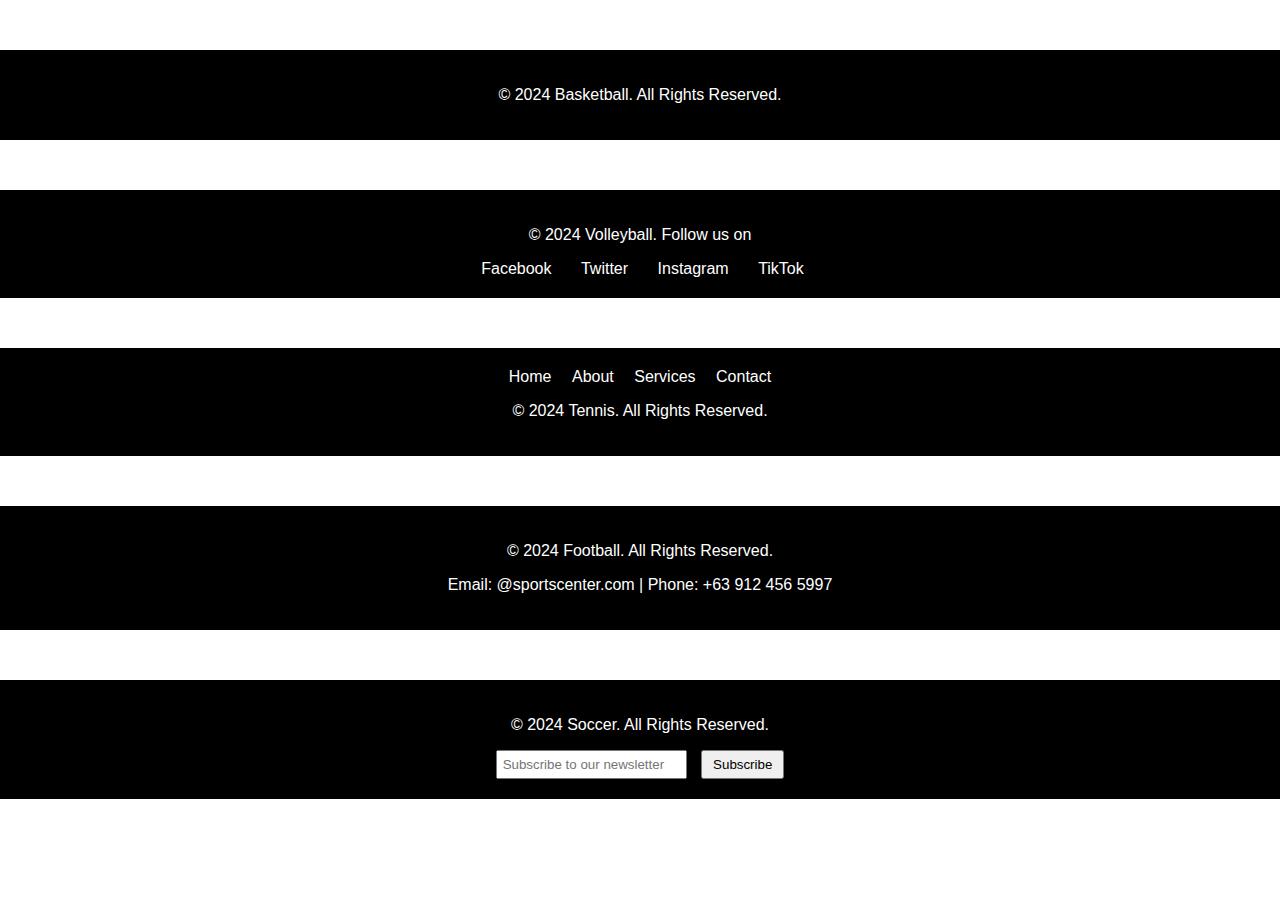
==== pages/Footer/index.html @ c990eee2 "done all" ====
<!DOCTYPE html>
<html lang="en">
<head>
    <meta charset="UTF-8">
    <meta name="viewport" content="width=device-width, initial-scale=1.0">
    <title>Footers</title>
    <link rel="stylesheet" href="./assets/css/style.css">
    <link rel="stylesheet" href="https://cdnjs.cloudflare.com/ajax/libs/font-awesome/5.15.3/css/all.min.css" integrity="sha512-iBBXm8fW90+nuLcSKlbmrPcLa0OT92xO1BIsZ+ywDWZCvqsWgccV3gFoRBv0z+8dLJgyAHIhR35VZc2oM/gI1w==" crossorigin="anonymous" referrerpolicy="no-referrer" />
</head>
<body>

    <!-- Basic Footer -->
    <footer id="basic-footer">
        <p>&copy; 2024 Basketball. All Rights Reserved.</p>
    </footer>

    <!-- Social Media Footer -->
    <footer id="social-footer">
        <p>&copy; 2024 Volleyball. Follow us on</p>
        <div class="social-media">
            <a href="#"><i class="fab fa-facebook-f"></i> Facebook</a>
            <a href="#"><i class="fab fa-twitter"></i> Twitter</a>
            <a href="#"><i class="fab fa-instagram"></i> Instagram</a>
            <a href="#"><i class="fab fa-tiktok"></i> TikTok</a>
        </div>
    </footer>

    <!-- Navigation Footer -->
    <footer id="nav-footer">
        <nav>
            <a href="#"><i class="fas fa-home"></i> Home</a>
            <a href="#"><i class="fas fa-check-circle"></i> About</a>
            <a href="#"><i class="fas fa-check-circle"></i> Services</a>
            <a href="#"><i class="fas fa-phone"></i> Contact</a>
        </nav>
        <p>&copy; 2024 Tennis. All Rights Reserved.</p>
    </footer>

    <!-- Contact Information Footer -->
    <footer id="contact-footer">
        <p>&copy; 2024 Football. All Rights Reserved.</p>
        <div class="contact-info">
            <p>Email: @sportscenter.com | Phone: <i class="fas fa-phone"></i> +63 912 456 5997</p>
        </div>
    </footer>

    <!-- Newsletter Subscription Footer -->
    <footer id="newsletter-footer">
        <p>&copy; 2024 Soccer. All Rights Reserved.</p>
        <div class="newsletter">
            <form action="#" method="post">
                <input type="email" name="email" placeholder="Subscribe to our newsletter">
                <input type="submit" value="Subscribe">
            </form>
        </div>
    </footer>

</body>
</html>
---- pages/Footer/assets/css/style.css ----
body {
    font-family: Arial, sans-serif;
    margin: 0;
    padding: 0;
}

footer {
    color: white;
    text-align: center;
    padding: 20px;
    margin-top: 50px;
}

#basic-footer {
    background-color: black;
}

#social-footer {
    background-color: black;
    color: white;
}

#social-footer .social-media a {
    color: white;
    margin: 0 10px;
    text-decoration: none;
}
#social-footer .social-media a i {
    margin-right: 5px;
}

#nav-footer {
    background-color: black;
}

#nav-footer nav a {
    color: white;
    margin: 8px;
    text-decoration: none;
}

#contact-footer {
    background-color: black;
}

#contact-footer .contact-info {
    margin-top: 10px;
}

#newsletter-footer {
    background-color: black;
}

#newsletter-footer .newsletter {
    margin-top: 10px;
}

#newsletter-footer input[type="email"] {
    padding: 5px;
    margin-right: 10px;
}

#newsletter-footer input[type="submit"] {
    padding: 5px 10px;
}
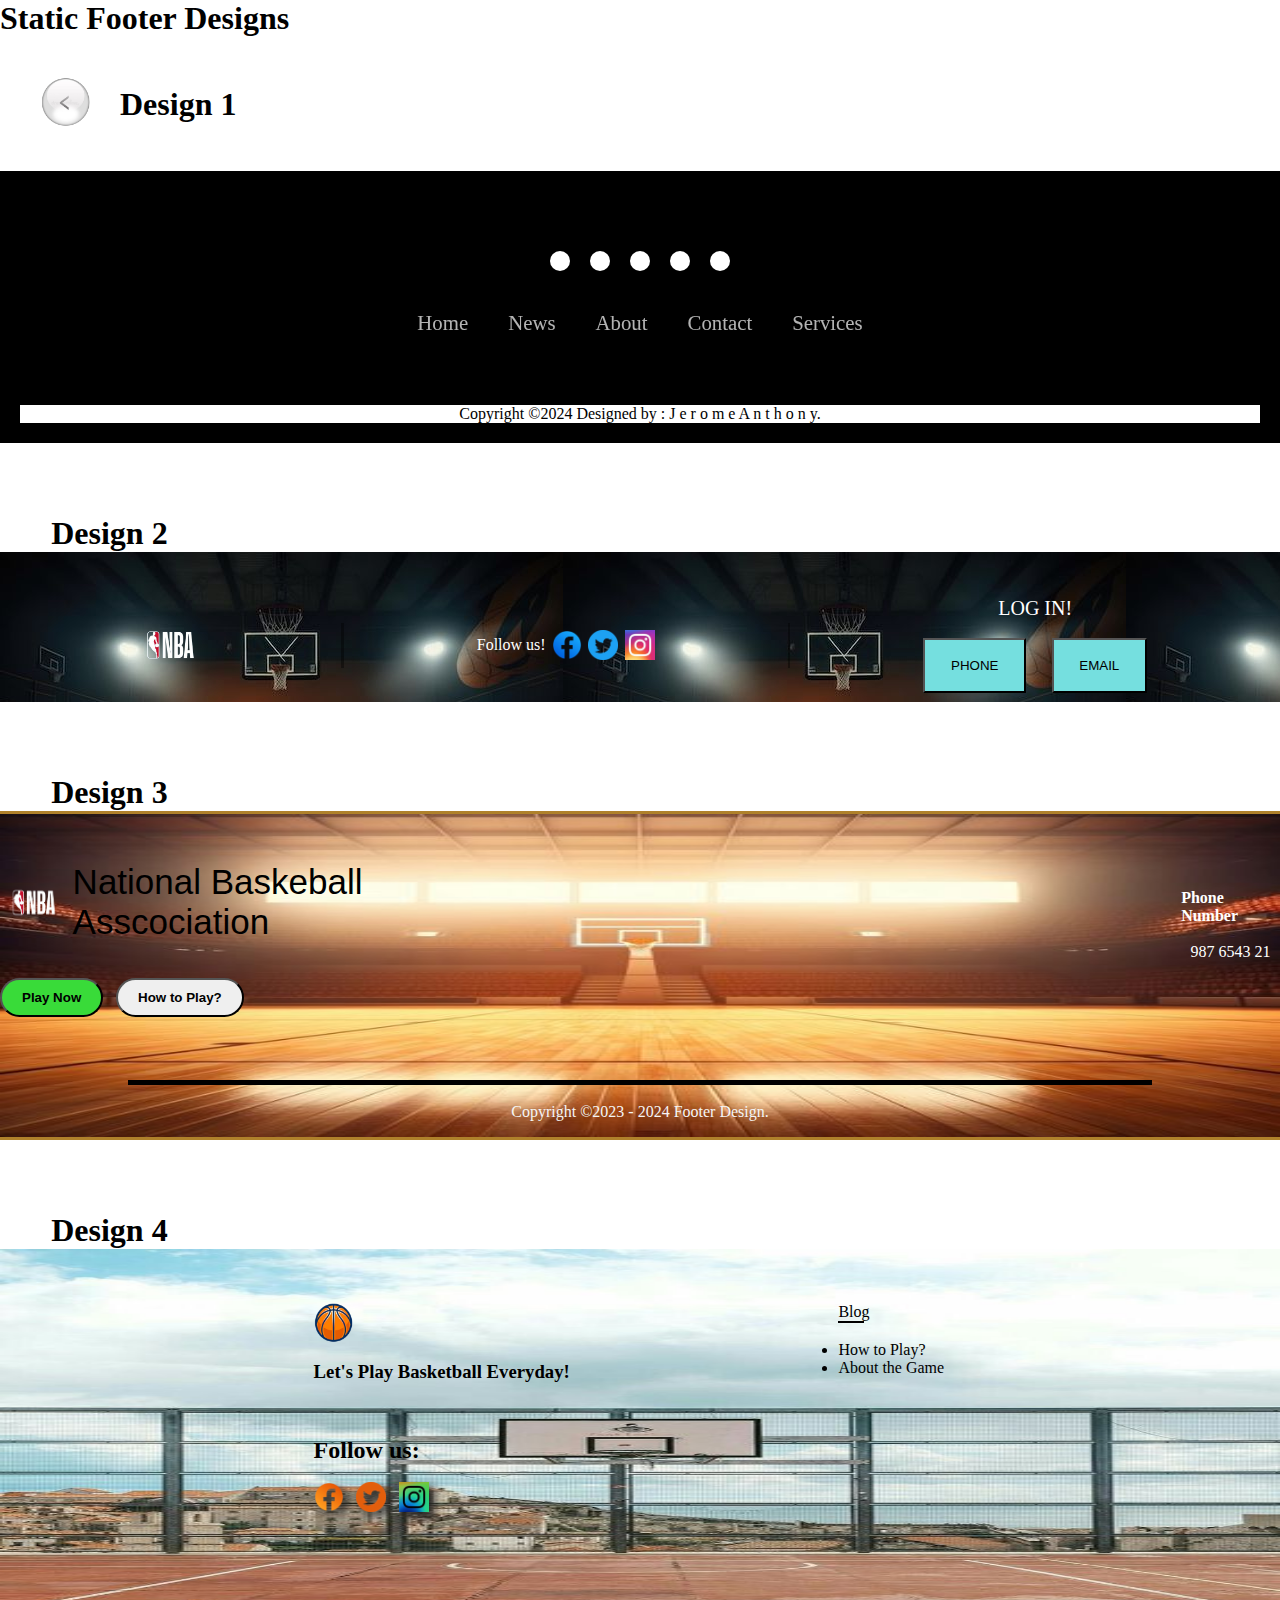
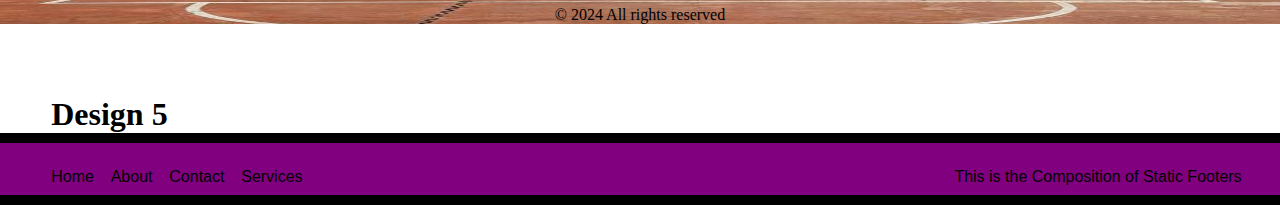
==== commit fe10630f: "done static headers and footes" ====
--- a/pages/Footer/index.html
+++ b/pages/Footer/index.html
@@ -3,57 +3,160 @@
 <head>
     <meta charset="UTF-8">
     <meta name="viewport" content="width=device-width, initial-scale=1.0">
-    <title>Footers</title>
+    <title>Document</title>
+    <link rel="stylesheet" href="https://cdnjs.cloudflare.com/ajax/libs/font-awesome/6.5.2/css/all.min.css" 
+    integrity="sha512-SnH5WK+bZxgPHs44uWIX+LLJAJ9/2PkPKZ5QiAj6Ta86w+fsb2TkcmfRyVX3pBnMFcV7oQPJkl9QevSCWr3W6A==" crossorigin="anonymous" referrerpolicy="no-referrer" />
     <link rel="stylesheet" href="./assets/css/style.css">
-    <link rel="stylesheet" href="https://cdnjs.cloudflare.com/ajax/libs/font-awesome/5.15.3/css/all.min.css" integrity="sha512-iBBXm8fW90+nuLcSKlbmrPcLa0OT92xO1BIsZ+ywDWZCvqsWgccV3gFoRBv0z+8dLJgyAHIhR35VZc2oM/gI1w==" crossorigin="anonymous" referrerpolicy="no-referrer" />
 </head>
 <body>
-
-    <!-- Basic Footer -->
-    <footer id="basic-footer">
-        <p>&copy; 2024 Basketball. All Rights Reserved.</p>
-    </footer>
-
-    <!-- Social Media Footer -->
-    <footer id="social-footer">
-        <p>&copy; 2024 Volleyball. Follow us on</p>
-        <div class="social-media">
-            <a href="#"><i class="fab fa-facebook-f"></i> Facebook</a>
-            <a href="#"><i class="fab fa-twitter"></i> Twitter</a>
-            <a href="#"><i class="fab fa-instagram"></i> Instagram</a>
-            <a href="#"><i class="fab fa-tiktok"></i> TikTok</a>
+    <h1> Static Footer Designs</h1>
+  <div class="static1">
+    <a href="../../index.html" class="back-button">
+      <img src="./assets/img/back.png" alt="back" />
+    </a>
+    <h1>Design 1</h1>
+  </div>
+    <footer>
+        <div class="footerContainer">
+            <div class="socialIcons">
+                <a href=""><i class="fa-brands fa-facebook"></i></a>
+                <a href=""><i class="fa-brands fa-instagram"></i></a>
+                <a href=""><i class="fa-brands fa-twitter"></i></a>
+                <a href=""><i class="fa-brands fa-google-plus"></i></a>
+                <a href=""><i class="fa-brands fa-youtube"></i></a>
+            </div>
+            <div class="footerNav">
+                <ul>
+                    <li><a href="">Home</a></li>
+                    <li><a href="">News</a></li>
+                    <li><a href="">About</a></li>
+                    <li><a href="">Contact</a></li>
+                    <li><a href="">Services</a></li>
+                </ul>
+            </div>
+        </div>
+        <div class="footerBottom">
+            <p>Copyright &copy;2024 Designed by : J e r o m e A n t h o n y.</p>
         </div>
     </footer>
 
-    <!-- Navigation Footer -->
-    <footer id="nav-footer">
-        <nav>
-            <a href="#"><i class="fas fa-home"></i> Home</a>
-            <a href="#"><i class="fas fa-check-circle"></i> About</a>
-            <a href="#"><i class="fas fa-check-circle"></i> Services</a>
-            <a href="#"><i class="fas fa-phone"></i> Contact</a>
-        </nav>
-        <p>&copy; 2024 Tennis. All Rights Reserved.</p>
+
+    <div class="static2">
+        <h1>Design 2</h1>
+    </div>
+    
+        <footer class="static-2">
+                <div class="left">
+                    <img src="./assets/img/nba.png" alt="mastery" class="mastery" />
+                </div>
+    <div class="divider"></div>
+                <div class="mid">
+                    <p>Follow us!</p>
+                    <img src="./assets/img/facebook2.png" alt="fb" class="facebook" />
+                    <img src="./assets/img/twitter.png" alt="twt" class="twitter" />
+                    <img src="./assets/img/instagram2.jpg" alt="ig" class="instagram" />
+                </div>
+    <div class="divider"></div>
+                <div class="right">
+                    <p>LOG IN!</p>
+                    <div class="contacts">
+                        <button>PHONE</button>
+                        <button>EMAIL</button>
+                    </div>
+                </div>
+        </footer>
+
+
+    <div class="static3">
+        <h1>Design 3</h1>
+    </div>
+    
+    <footer class="static-3">
+        <div class="upper">
+            <div class="left">
+    
+                <div class="logo">
+                    <img src="./assets/img/nba.png" alt="coin-logo" class="coin-logo" />
+                    <p>National Baskeball Asscociation</p>
+                </div>
+
+                <div class="play">
+                    <button class="play-button">Play Now</button>
+                    <button>How to Play?</button>
+                </div>
+            </div>
+            <div class="right">
+                <p><span>Phone Number</span></p>
+                <p>987 6543 21</p>
+            </div>
+        </div>
+    
+    <div class="divider"></div>
+    
+        <div class="lower">
+            <p>Copyright &copy;2023 - 2024 Footer Design.</p>
+        </div>
     </footer>
+    
+    
+    <div class="static4">
+       <h1>Design 4</h1>
+    </div>
+    
+    <footer class="static-4">
+        <div class="upper">
+            <div class="left">
+                <img src="./assets/img/basketball.png" alt="basketball" class="basketball" />
+                <h3 class="desc">
+                    Let's Play Basketball Everyday!
+                </h3>
+                <br>
+                <h2>Follow us:</h2>
+    
+                <div class="social-medias">
+                    <a href=""><img src="./assets/img/facebook2.png" alt="facebook"/></a>
+                    <a href=""><img src="./assets/img/twitter.png" alt="twitter"/></a>
+                    <a href=""><img src="./assets/img/instagram2.jpg" alt="instagram"/></a>
+                </div>
+            </div>
 
-    <!-- Contact Information Footer -->
-    <footer id="contact-footer">
-        <p>&copy; 2024 Football. All Rights Reserved.</p>
-        <div class="contact-info">
-            <p>Email: @sportscenter.com | Phone: <i class="fas fa-phone"></i> +63 912 456 5997</p>
+            <div class="mid1">
+            <div class="line"></div>
+            </div>
+
+            <div class="mid2">
+                <p class="title">Blog</p>
+
+                <div class="line"></div>
+
+                <ul class="list">
+                    <li>How to Play?</li>
+                    <li>About the Game</li>
+                </ul>
+            </div>
+            </div>
+        </div>
+
+        <div class="lower">
+            <p>© 2024 All rights reserved</p>
         </div>
     </footer>
 
-    <!-- Newsletter Subscription Footer -->
-    <footer id="newsletter-footer">
-        <p>&copy; 2024 Soccer. All Rights Reserved.</p>
-        <div class="newsletter">
-            <form action="#" method="post">
-                <input type="email" name="email" placeholder="Subscribe to our newsletter">
-                <input type="submit" value="Subscribe">
-            </form>
-        </div>
+    <div class="static5">
+        <h1>Design 5</h1>
+    </div>
+    
+    <footer class="static-5">
+        <nav class="contacts">
+            <a href="">Home</a>
+            <a href="">About</a>
+            <a href="">Contact</a>
+            <a href="">Services</a>
+        </nav>
+    
+        <p>This is the Composition of Static Footers</p>
     </footer>
-
+    
+    </section>
 </body>
-</html>
+</html>--- a/pages/Footer/assets/css/style.css
+++ b/pages/Footer/assets/css/style.css
@@ -1,65 +1,443 @@
-body {
-    font-family: Arial, sans-serif;
+*{
+    padding: 0;
     margin: 0;
-    padding: 0;
-}
-
-footer {
+    box-sizing: border-box;
+}
+
+.static1 {
+    display: flex;
+    align-items: center;
+    gap: 10px;
+    margin: 20px;
+}
+.back-button{
+    display: inline-block;
+    margin: 10px;
+    cursor: pointer;
+}
+
+.back-button img{
+    width: 70px;
+    height: auto;
+    transition: transform 0.3s ease;
+    color: black;
+}
+
+.back-button img:hover{
+    transform: scale(1.1);
+}
+.navigation {
+    display: flex;
+    gap: 15px;
+}
+footer{
+    background-color: black;
+}
+
+.footerContainer{
+    width: 100%;
+    padding: 70px 30px 20px;
+}
+.socialIcons{
+    display: flex;
+    justify-content: center;
+}
+.socialIcons a{
+    text-decoration: none;
+    padding: 10px;
+    background-color: white;
+    margin: 10px;
+    border-radius: 50%;
+}
+.socialIcons a i{
+    font-size: 2em;
+    color: black;
+    opacity: 0.9;
+}
+.footerNav{
+    margin: 30px 0;
+}
+.footerNav ul{
+    display: flex;
+    justify-content: center;
+}
+.footerNav ul li a{
     color: white;
+    margin: 20px;
+    text-decoration: none;
+    font-size: 1.3em;
+    opacity: 0.7;
+    transition: 0.5s;
+}
+.footerBottom{
+    background-color: #000;
+    padding: 20px;
     text-align: center;
-    padding: 20px;
-    margin-top: 50px;
-}
-
-#basic-footer {
-    background-color: black;
-}
-
-#social-footer {
-    background-color: black;
-    color: white;
-}
-
-#social-footer .social-media a {
-    color: white;
-    margin: 0 10px;
-    text-decoration: none;
-}
-#social-footer .social-media a i {
-    margin-right: 5px;
-}
-
-#nav-footer {
-    background-color: black;
-}
-
-#nav-footer nav a {
-    color: white;
-    margin: 8px;
-    text-decoration: none;
-}
-
-#contact-footer {
-    background-color: black;
-}
-
-#contact-footer .contact-info {
-    margin-top: 10px;
-}
-
-#newsletter-footer {
-    background-color: black;
-}
-
-#newsletter-footer .newsletter {
-    margin-top: 10px;
-}
-
-#newsletter-footer input[type="email"] {
-    padding: 5px;
-    margin-right: 10px;
-}
-
-#newsletter-footer input[type="submit"] {
-    padding: 5px 10px;
-}
+}
+.footerBottom p{
+    color: black;
+    background-color: white;
+}
+.designer{
+    text-transform: uppercase;
+    letter-spacing: 1px;
+    font-weight: 400;
+    margin: 0px;
+}
+
+/* Footer 2*/
+
+.static2 {
+    margin-top: 8vh;
+    margin-left: 4vw;
+    width: auto;
+    display: flex;
+
+    & > p{
+        margin-bottom: 1.5vh;
+
+        & > span {
+            font-weight: bold;
+            margin-right: 15px;
+        }
+    }
+}
+
+footer.static-2{
+    width: 100vw;
+    height: auto;
+    display: flex;
+    background-image: url(../img/nba\ bg.jpg);
+    justify-content: space-evenly;
+    align-items: center;
+    flex-direction: row;
+    padding-top: 5vh;
+    padding-bottom: 1vh;
+
+    & > .divider{
+        height: 5vh;
+        width: 0.2vw;
+        background-color: rgba(0, 0, 0, 0.377);
+    }
+
+    & > .left{
+        display: flex;
+        justify-content: center;
+        align-items: center;
+
+        & > img{
+            height: 50px;
+        }
+    }
+
+    & > .mid{
+        display: flex;
+        justify-content: center;
+        align-items: center;
+        gap: 0.5vw;
+        color: white;
+
+        & > img{
+            height: 30px;
+        }
+    }
+
+    & > .right {
+        display: flex;
+        justify-content: center;
+        align-items: center;
+        flex-direction: column;
+        gap: 2vh;
+        color: white;
+
+        & > img {
+            height: 50px;
+        }
+
+        & > p {
+            font-size: 20px;
+        }
+
+        & > .contacts {
+            display: flex;
+            justify-content: center;
+            gap: 2vw;
+
+            & > button{
+                background-color: rgb(117, 223, 223);
+                padding: 2vh 2vw;
+            }
+        }
+    }
+}
+
+/* Static Design 3*/
+
+.static3 {
+    margin-top: 8vh;
+    margin-left: 4vw;
+    width: auto;
+    display: flex;
+
+    & > p {
+        margin-bottom: 1.5vh;
+
+        & > span {
+            font-weight: bold;
+            margin-right: 15px;
+        }
+    }
+}
+
+footer.static-3 {
+    width: 100vw;
+    height: auto;
+    display: flex;
+    justify-content: space-between;
+    align-items: center;
+    flex-direction: column;
+    background-image: url(../img/white\ bg.jpg);
+    background-size: 100% 100%;
+    border-top: 3px rgb(175, 129, 43) solid;
+    border-bottom: 3px rgb(175, 129, 43) solid;
+
+    & > .upper {
+        display: flex;
+        margin-top: 3rem;
+        gap: 50vw;
+
+        & > .left {
+            display: flex;
+            align-items: flex-start;
+            flex-direction: column;
+            gap: 4vh;
+
+            & > .logo {
+                display: flex;
+                align-items: center;
+                gap: 0.4vw;
+
+                & > img.coin-logo {
+                    height: 45px;
+                }
+
+                & > p {
+                    font-size: 35px;
+                    font-weight: 350;
+                    font-family: 'Bangers', sans-serif;
+                }
+            }
+
+            & > .play {
+                display: flex;
+                justify-content: flex-start;
+                align-items: center;
+                flex-direction: row;
+                gap: 1vw;
+
+                & > button.play-button {
+                    display: flex;
+                    padding: 10px 20px;
+                    border-radius: 25px;
+                    font-weight: 750;
+                    background-color: rgb(57, 219, 57);
+                }
+
+                & > button {
+                    display: flex;
+                    padding: 10px 20px;
+                    border-radius: 25px;
+                    font-weight: 750;
+                }
+            }
+
+            & > .social-medias {
+                display: flex;
+                gap: 1vw;
+
+                & > a {
+                    & > img {
+                        filter: invert(0.5);
+                        height: 30px;
+                    }
+                }
+            }
+        }
+
+        & > .right {
+            display: flex;
+            align-items: center;
+            flex-direction: column;
+            gap: 2vh;
+            color: white;
+
+            & > p {
+                font-weight: 300;
+
+                & > span {
+                    display: flex;
+                    font-weight: bold;
+                    margin-top: 3vh;
+                }
+            }
+
+        }
+    }
+
+    & > .divider {
+        margin-top: 7vh;
+        margin-bottom: 2vh;
+        height: 0.5vh;
+        width: 80vw;
+        background-color: black;
+    }
+
+    & > .lower {
+        display: flex;
+        justify-content: center;
+        align-items: center;
+        flex-direction: row;
+        margin-bottom: 1rem;
+        gap: 45vw;
+        color: whitesmoke;
+
+            }
+        }
+    
+
+
+
+/* Static Design 4*/
+
+.static4 {
+    margin-top: 8vh;
+    margin-left: 4vw;
+    width: auto;
+    display: flex;
+
+    & > p {
+        margin-bottom: 1.5vh;
+
+        & > span {
+            font-weight: bold;
+            margin-right: 15px;
+        }
+    }
+}
+
+footer.static-4 {
+    width: 100vw;
+    height: auto;
+    display: flex;
+    background-image: url(../img/bg8.jpg);
+    background-size: 100% 130%;
+    justify-content: space-between;
+    align-items: center;
+    flex-direction: column;
+
+    & > .upper {
+        display: flex;
+        align-items: flex-start;
+        flex-direction: row;
+        gap: 3vw;
+        margin: 6vh 5vw 10vh 5vw;
+
+        & > .left {
+            display: flex;
+            justify-content: flex-start;
+            align-items: flex-start;
+            flex-direction: column;
+            width: 30vw;
+            margin-right: 5vw;
+            gap: 2vh;
+
+            & > img.basketball {
+                height: 40px;
+            }
+
+            & > p {
+                font-family: "Source Sans 3", sans-serif;
+            }
+
+            & > .social-medias {
+                display: flex;
+                gap: 1vw;
+
+                & > a {
+                    & > img {
+                        filter: invert(1) drop-shadow(5px 5px 5px #222);
+                        height: 30px;
+                    }
+                }
+            }
+        }
+
+        & > .mid2 {
+            display: flex;
+            align-items: flex-start;
+            flex-direction: column;
+            width: 10vw;
+
+            & > .line {
+                background-color: black;
+                width: 2vw;
+                height: 2px;
+                margin-bottom: 2vh;
+            }
+            }
+        }
+    }
+    & > .lower {
+        display: flex;
+        justify-content: center;
+        align-items: center;
+
+        & > p {
+            color: white;
+        }
+    }
+
+.static5 {
+    margin-top: 8vh;
+    margin-left: 4vw;
+    width: auto;
+    display: flex;
+
+    & > p {
+        margin-bottom: 1.5vh;
+
+        & > span {
+            font-weight: bold;
+            margin-right: 15px;
+        }
+    }
+}
+
+footer.static-5 {
+    width: 100vw;
+    height: 8vh;
+    display: flex;
+    background-color: purple;
+    border-top: 10px black solid;
+    border-bottom: 10px black solid;
+    justify-content: space-between;
+    align-items: flex-end;
+
+    & > .contacts {
+        margin-left: 3vw;
+        margin-bottom: 1vh;
+
+        & > a {
+            font-family: "Source Sans 3", sans-serif;
+            color: black;
+            margin-left: 1vw;
+            text-decoration: none;
+        }
+    }
+    & > p {
+        font-family: "Source Sans 3", sans-serif;
+        margin-right: 3vw;
+        margin-bottom: 1vh;
+    }
+}
+
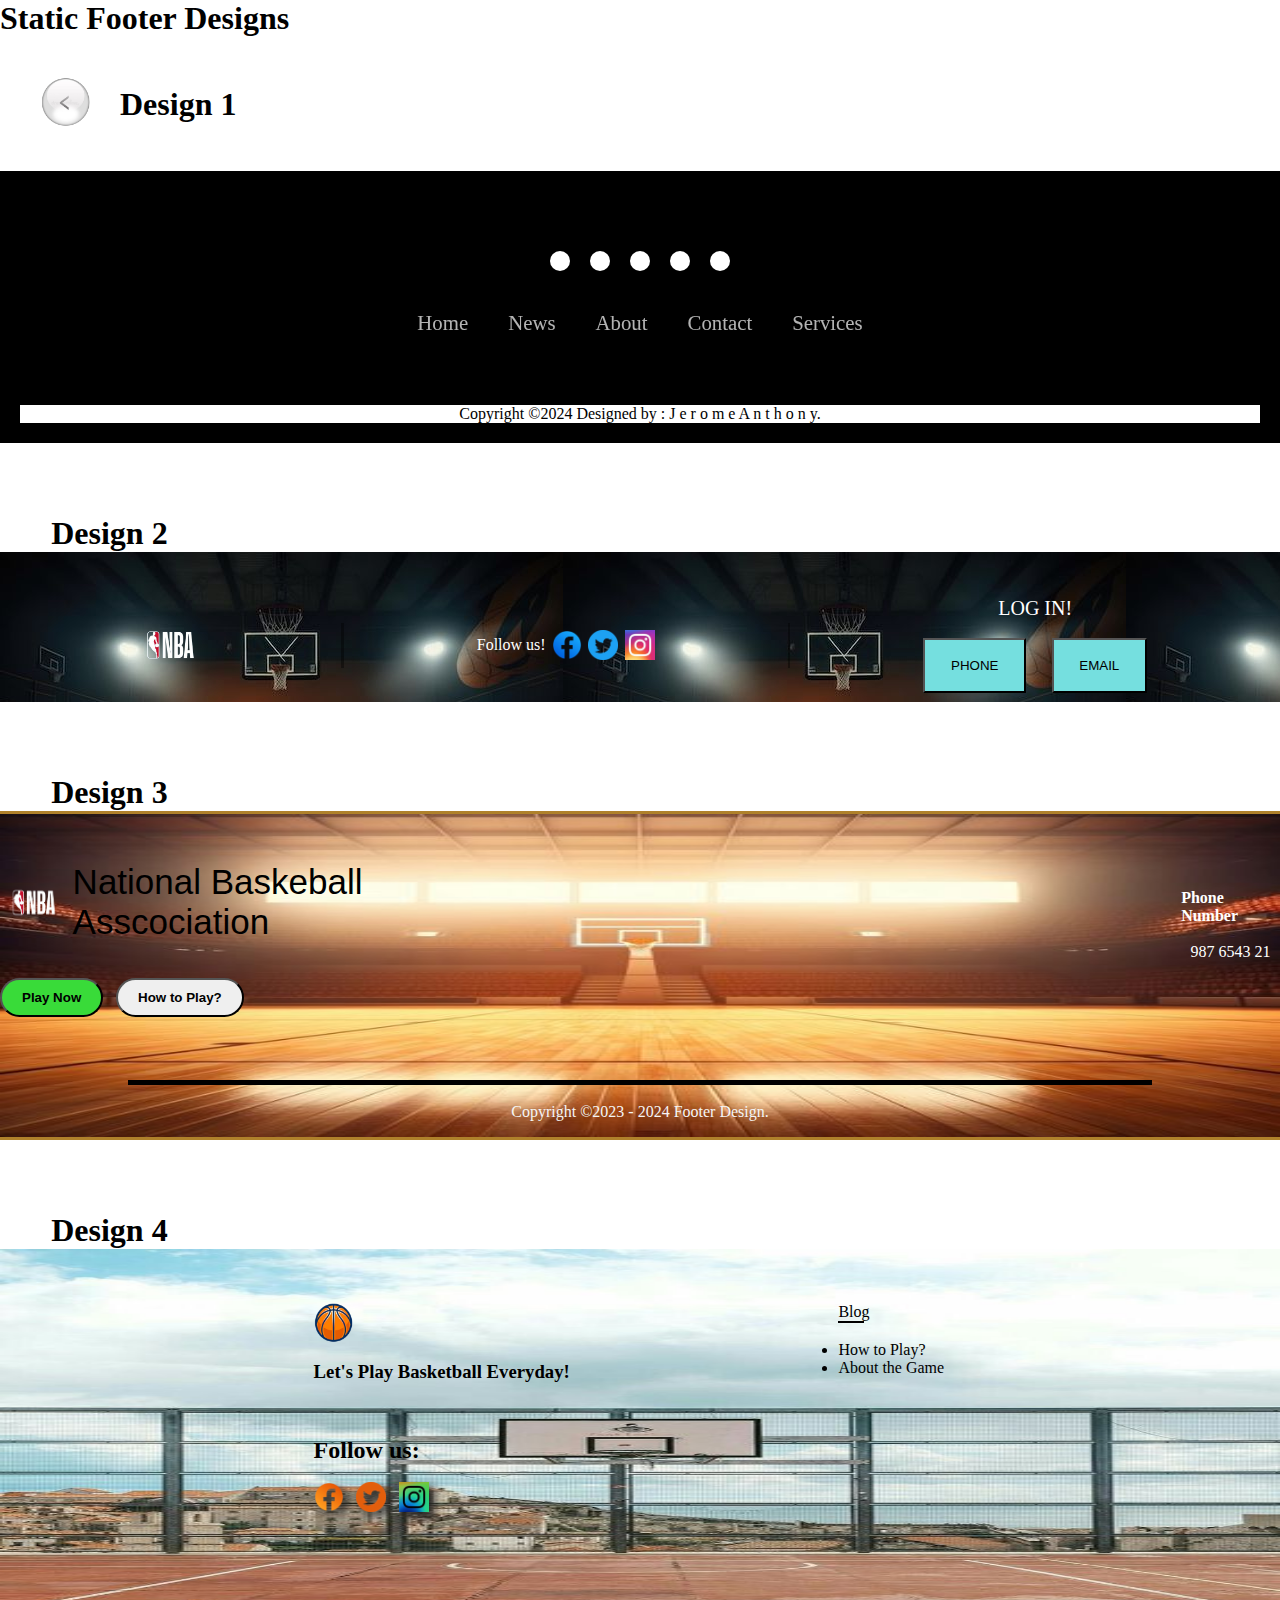
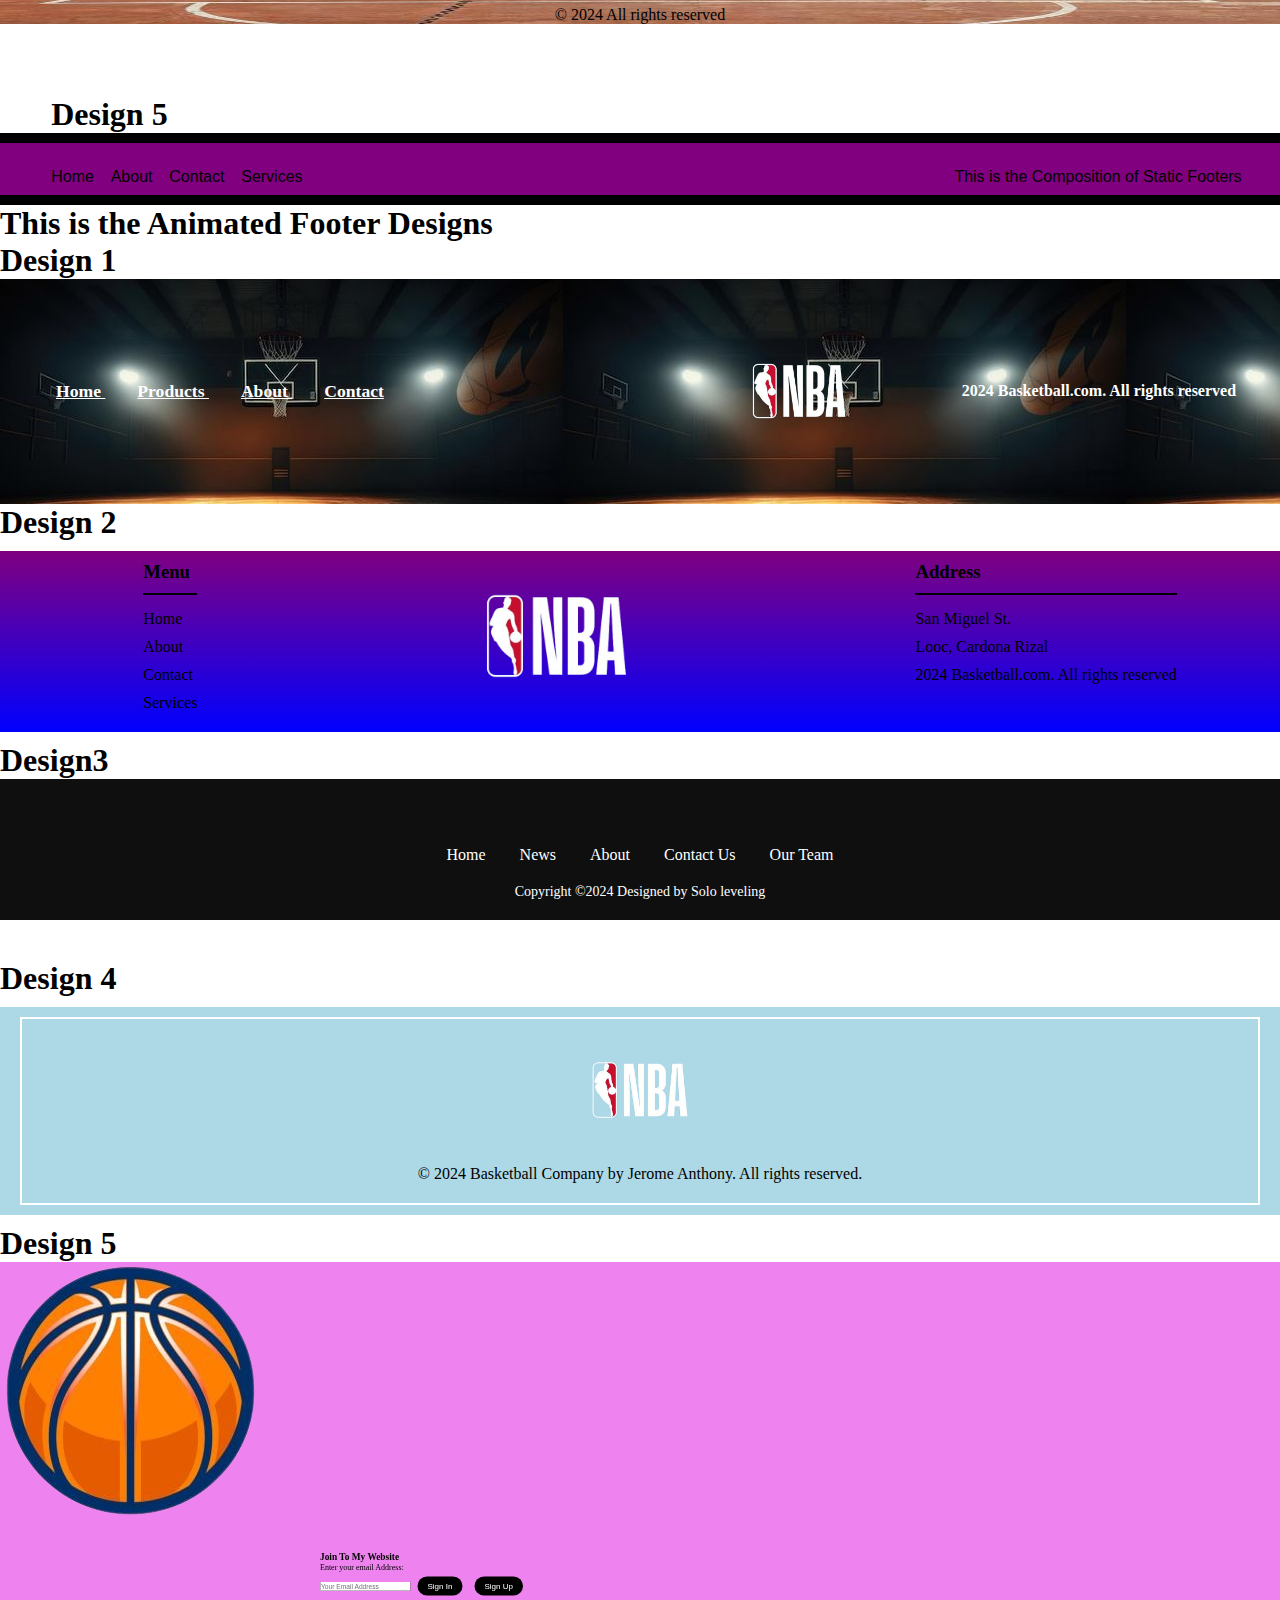
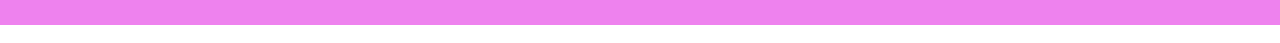
==== commit 46109ee3: "done all" ====
--- a/pages/Footer/index.html
+++ b/pages/Footer/index.html
@@ -158,5 +158,102 @@
     </footer>
     
     </section>
+
+
+    <h1 class="text">This is the Animated Footer Designs</h1>
+
+    <section class="design">
+        <h1>Design 1</h1>
+      </section>
+  
+      <section class="design1-animated">
+          <div class="nav">
+              <a href="#" class="nav-content"> Home </a>
+              <a href="#" class="nav-content"> Products </a>
+              <a href="#" class="nav-content"> About </a>
+              <a href="#" class="nav-content"> Contact </a>
+          </div>
+  
+          <img src="./assets/img/nba.png"  class="logo" alt="logo">
+  
+          <h5 class="disclaimer"><i class="bi bi-c-circle"></i> 2024 Basketball.com. All rights reserved</h5>
+      </section>
+
+
+      <section class="design2">
+        <h1>Design 2</h1>
+    </section>
+    <footer class="design-two-animation">
+      <div class="container">
+      <div class="section">
+        <div class="content">
+          <h3>Menu</h3>
+          <ul>
+            <li><a href="">Home</a></li>
+            <li><a href="">About</a></li>
+            <li><a href="">Contact</a></li>
+            <li><a href="">Services</a></li>
+          </ul>
+          </div>
+          <img src="./assets/img/nba.png" alt="nbaLogo" class="company-logo">
+          <div class="content">
+            <h3>Address</h3>
+            <ul>
+              <li><a href="">San Miguel St.</a></li>
+              <li><a href="">Looc, Cardona Rizal</a></li>
+              <li><a href="">2024 Basketball.com. All rights reserved</a></li>
+            </ul>
+        </div>
+      </div>
+      </div>
+    </footer>
+
+    <h1>Design3</h1>
+    <footer class="animated-footer3">
+        <div class="animated-social-container3">
+            <a href="#" class="animated-social-icon3"><i class="fab fa-facebook-f"></i></a>
+            <a href="#" class="animated-social-icon3"><i class="fab fa-instagram"></i></a>
+            <a href="#" class="animated-social-icon3"><i class="fab fa-twitter"></i></a>
+            <a href="#" class="animated-social-icon3"><i class="fab fa-google"></i></a>
+            <a href="#" class="animated-social-icon3"><i class="fab fa-youtube"></i></a>
+        </div>
+        <ul class="animated-footer-menu3">
+            <li><a href="#">Home</a></li>
+            <li><a href="#">News</a></li>
+            <li><a href="#">About</a></li>
+            <li><a href="#">Contact Us</a></li>
+            <li><a href="#">Our Team</a></li>
+        </ul>
+        <p class="animated-footer-credit3">Copyright &copy;2024 Designed by Solo leveling</p>
+    </footer>
+
+    <section class="divider">
+        <h1>Design 4</h1>
+    </section>
+
+    <section class="fanimated4">
+        <div class="fcontainer">
+            <div class="flogo">
+                <img src="./assets/img/nba.png" alt="Logo" class="logo">
+            </div>
+            <p>© 2024 Basketball Company by Jerome Anthony. All rights reserved.</p>
+        </div>
+    </section>
+
+      <h1>Design 5</h1>
+    <div class="footer animated-footer animation-5">
+        <img src="./assets/img/basketball.png" alt="Animated Placeholder">
+        <div class="footer-content">
+            <h3>Join To My Website</h3>
+            <p>Enter your email Address:</p>
+            <form action="#">
+                <input type="tel" placeholder="Your Email Address" class="join-to-my-website">
+                <button type="submit" class="button animated-button button-5">Sign In</button>
+                <button type="submit" class="button animated-button button-5">Sign Up</button>
+            </form>
+        </div>
+    </div><br>
+    </section>
+
 </body>
 </html>--- a/pages/Footer/assets/css/style.css
+++ b/pages/Footer/assets/css/style.css
@@ -441,3 +441,250 @@
     }
 }
 
+/* Animated Footers*/
+
+section.design1-animated{
+    background: black;
+    width: 100vw;
+    height: 25vh;
+    display: flex;
+    justify-content: space-around;
+    align-items: center;
+    position: relative;
+    padding-left: 680px;
+    font-size: 1rem;
+    background-image: url(../img/nba\ bg.jpg);
+    
+
+    & > img.logo{
+        height: 100px;
+    }
+
+    & > div.nav{
+        position: absolute;
+        left: 2.5rem;
+        a.nav-content {
+            font-weight: 600;
+            font-size: 1.1rem;
+            color: white;
+            padding: 1rem;
+            background: linear-gradient(to right, transparent, transparent), linear-gradient( to right, purple, violet, white);
+            background-size: 100% 3px, 0 3px;
+            background-position: 100% 100%, 0 100%;
+            background-repeat: no-repeat;
+            transition: background-size 100ms;
+
+        }
+
+        a.nav-content:hover{
+            background-size: 0 3px, 100% 3px;
+        }
+    }
+
+    & > h5.disclaimer{
+        font-weight: 600;
+        font-size: 1rem;
+        color: white;
+    }
+
+}
+
+/* Design 2 */
+
+.design-two-animation{
+    display: flex;
+    justify-content: space-between;
+    align-items: center;
+    padding: 10px 20px;
+    width: 100vw;
+    margin: 10px 0;
+    background: linear-gradient(purple 0%, blue);
+}
+.design-two-animation .company-logo{
+    height: 150px;
+}
+.design-two-animation .section{
+    display: flex;
+    justify-content: space-around;
+    width: 100vw;
+    margin: 0 auto;
+}
+.design-two-animation .content h3{
+    border-bottom: 2px solid black;
+    padding-bottom: 10px;
+    margin-bottom: 15px;
+}
+.design-two-animation .content ul{
+    list-style: none;
+    padding: 0;
+}
+.design-two-animation .content ul li{
+    margin-bottom: 10px;
+}
+.design-two-animation .content ul li a{
+    color: black;
+    text-decoration: none;
+}
+.design-two-animation .company-logo:hover{
+  transform: rotate(360deg);
+  transition: 1s linear;
+}
+.design-two-animation .content ul li a:hover{
+  border-bottom: solid 1px crimson;
+  width: 10vw;
+}
+
+/* Design 3 */
+
+.animated-footer3 {
+    background-color: #0f0f0f;
+    color: #ffffff;
+    padding: 20px 0;
+    text-align: center;
+    position: relative;
+    margin-bottom: 40px;
+    transition: background-color 0.3s ease;
+}
+
+.animated-footer3:hover {
+    background-color: violet;
+}
+
+.animated-social-container3 {
+    margin-bottom: 20px;
+}
+
+.animated-social-icon3 {
+    color: #ffffff;
+    margin: 0 10px;
+    font-size: 24px;
+    text-decoration: none;
+    transition: color 0.3s ease;
+}
+
+.animated-social-icon3:hover {
+    color: blue;
+}
+
+.animated-footer-menu3 {
+    list-style: none;
+    padding: 0;
+    margin: 0;
+    margin-bottom: 20px;
+}
+
+.animated-footer-menu3 li {
+    display: inline;
+    margin: 0 15px;
+    transition: transform 0.3s ease;
+}
+
+.animated-footer-menu3 li:hover {
+    transform: translateY(-5px);
+}
+
+.animated-footer-menu3 li a {
+    color: #ffffff;
+    text-decoration: none;
+    font-size: 16px;
+}
+
+.animated-footer-menu3 li a:hover {
+    text-decoration: underline;
+}
+
+.animated-footer-credit3 {
+    font-size: 14px;
+    margin: 0;
+    transition: color 0.3s ease;
+}
+
+.animated-footer-credit3:hover {
+    color: blue;
+}
+
+
+.fanimated4 {
+    padding: 10px 20px;
+    width: 100vw;
+    background-color: lightblue;
+    margin: 10px 0;
+}
+
+.fanimated4 .fcontainer{
+    display: flex;
+    flex-direction: column;
+    align-items: center;
+    justify-content: center;
+    margin: 0 auto;
+    border: 2px solid #fff;
+    padding: 20px;
+}
+
+.fanimated4 .flogo {
+    margin-bottom: 20px;
+  }
+  
+  .fanimated4 .logo {
+    width: 12vw;
+    transition: transform 0.5s, width 0.5s;
+  }
+  
+  .fanimated4 .logo:hover {
+    animation: shake 0.5s;
+    transform: scale(0.9);
+  }
+  
+@keyframes shake{
+    0% {
+      transform: translateX(0);
+    }
+    25% {
+      transform: translateX(-5px);
+    }
+    50% {
+      transform: translateX(5px);
+    }
+    75% {
+      transform: translateX(-5px);
+    }
+    100% {
+      transform: translateX(0);
+    }
+}
+
+/* Animated Footer 5 */
+
+.animation-5 {
+    background-color: violet;
+    animation: zoomIn 1s ease-in-out;
+}
+
+.animation-5 .footer-content {
+    transform: scale(0.5);
+    transition: transform 1s ease-in-out;
+}
+
+.animation-5:hover .footer-content {
+    transform: scale(1);
+}
+
+@keyframes zoomIn {
+    0% {
+        transform: scale(0.5);
+    }
+    100% {
+        transform: scale(1);
+    }
+}
+
+.button-5 {
+    background-color: black;
+    border: none;
+    padding: 10px 20px;
+    font-size: 16px;
+    cursor: pointer;
+    border-radius: 40px;
+    margin: 10px;
+    color: white;
+}
